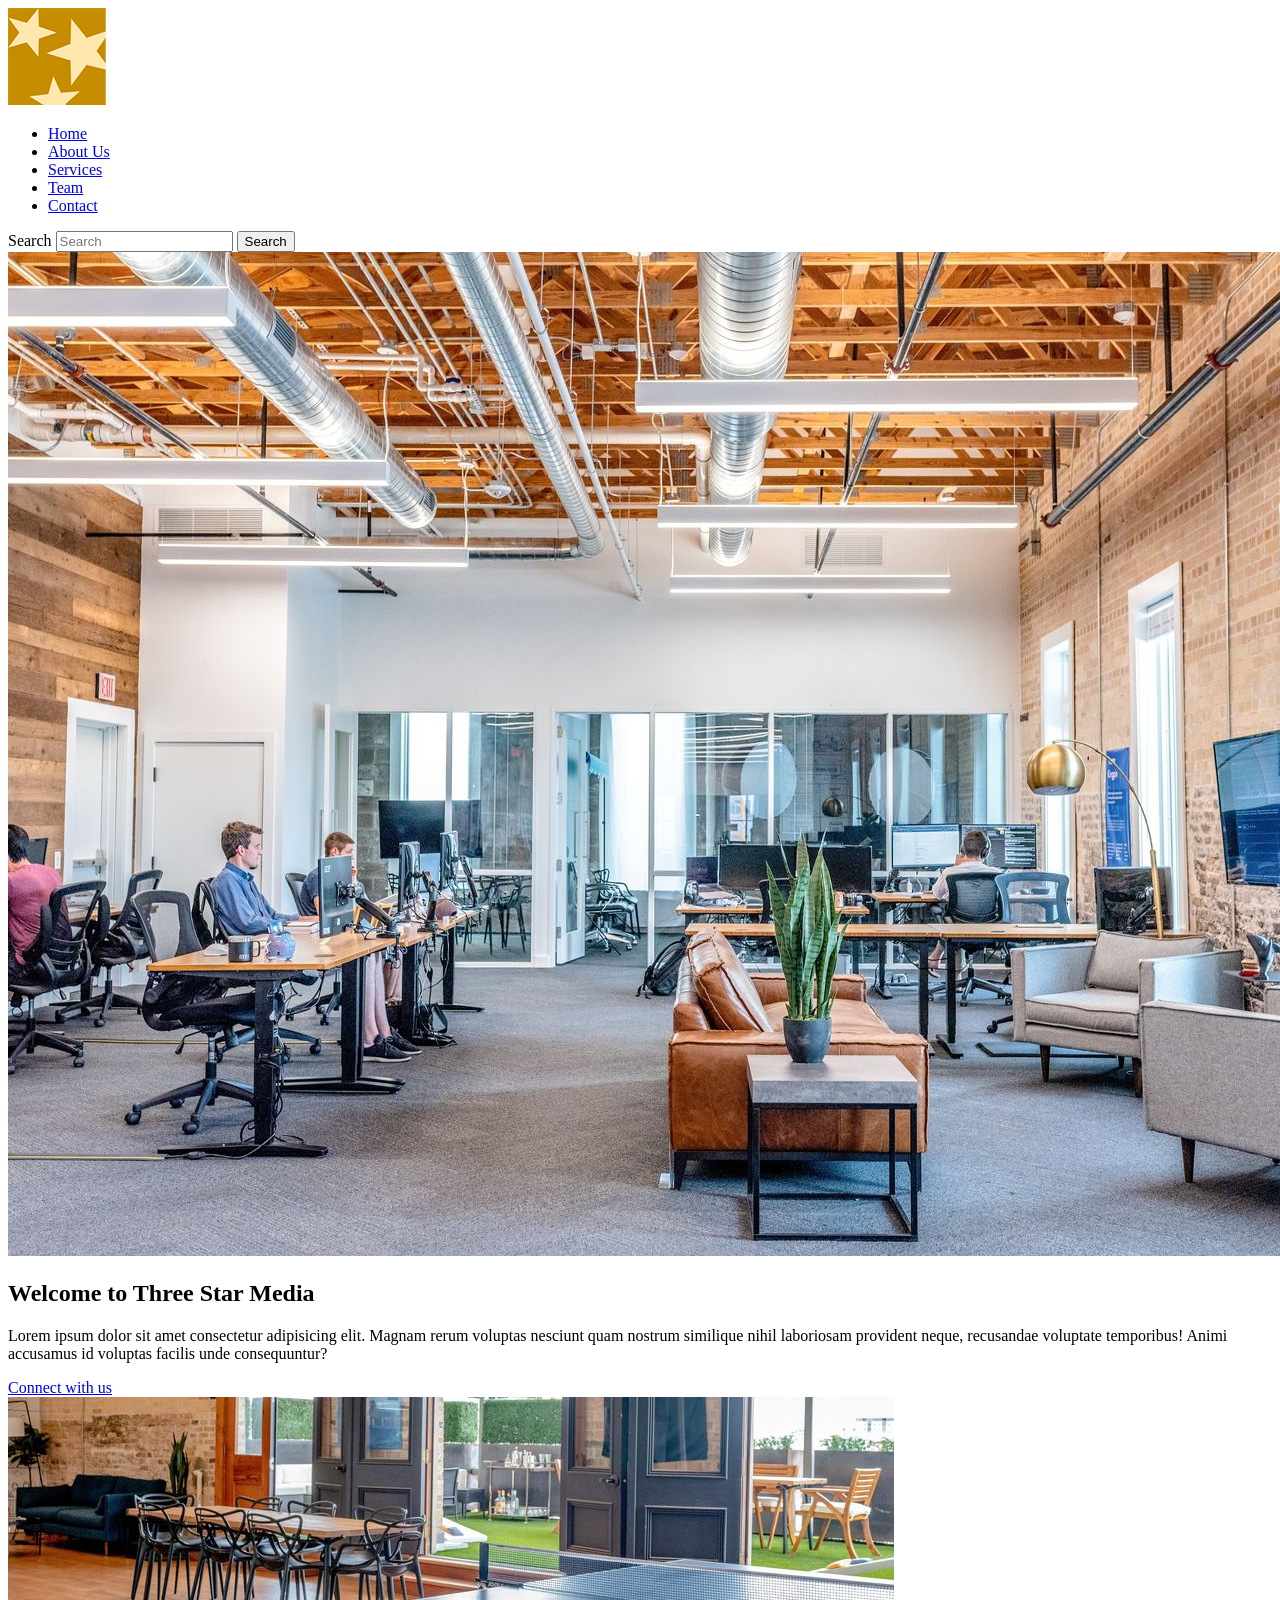
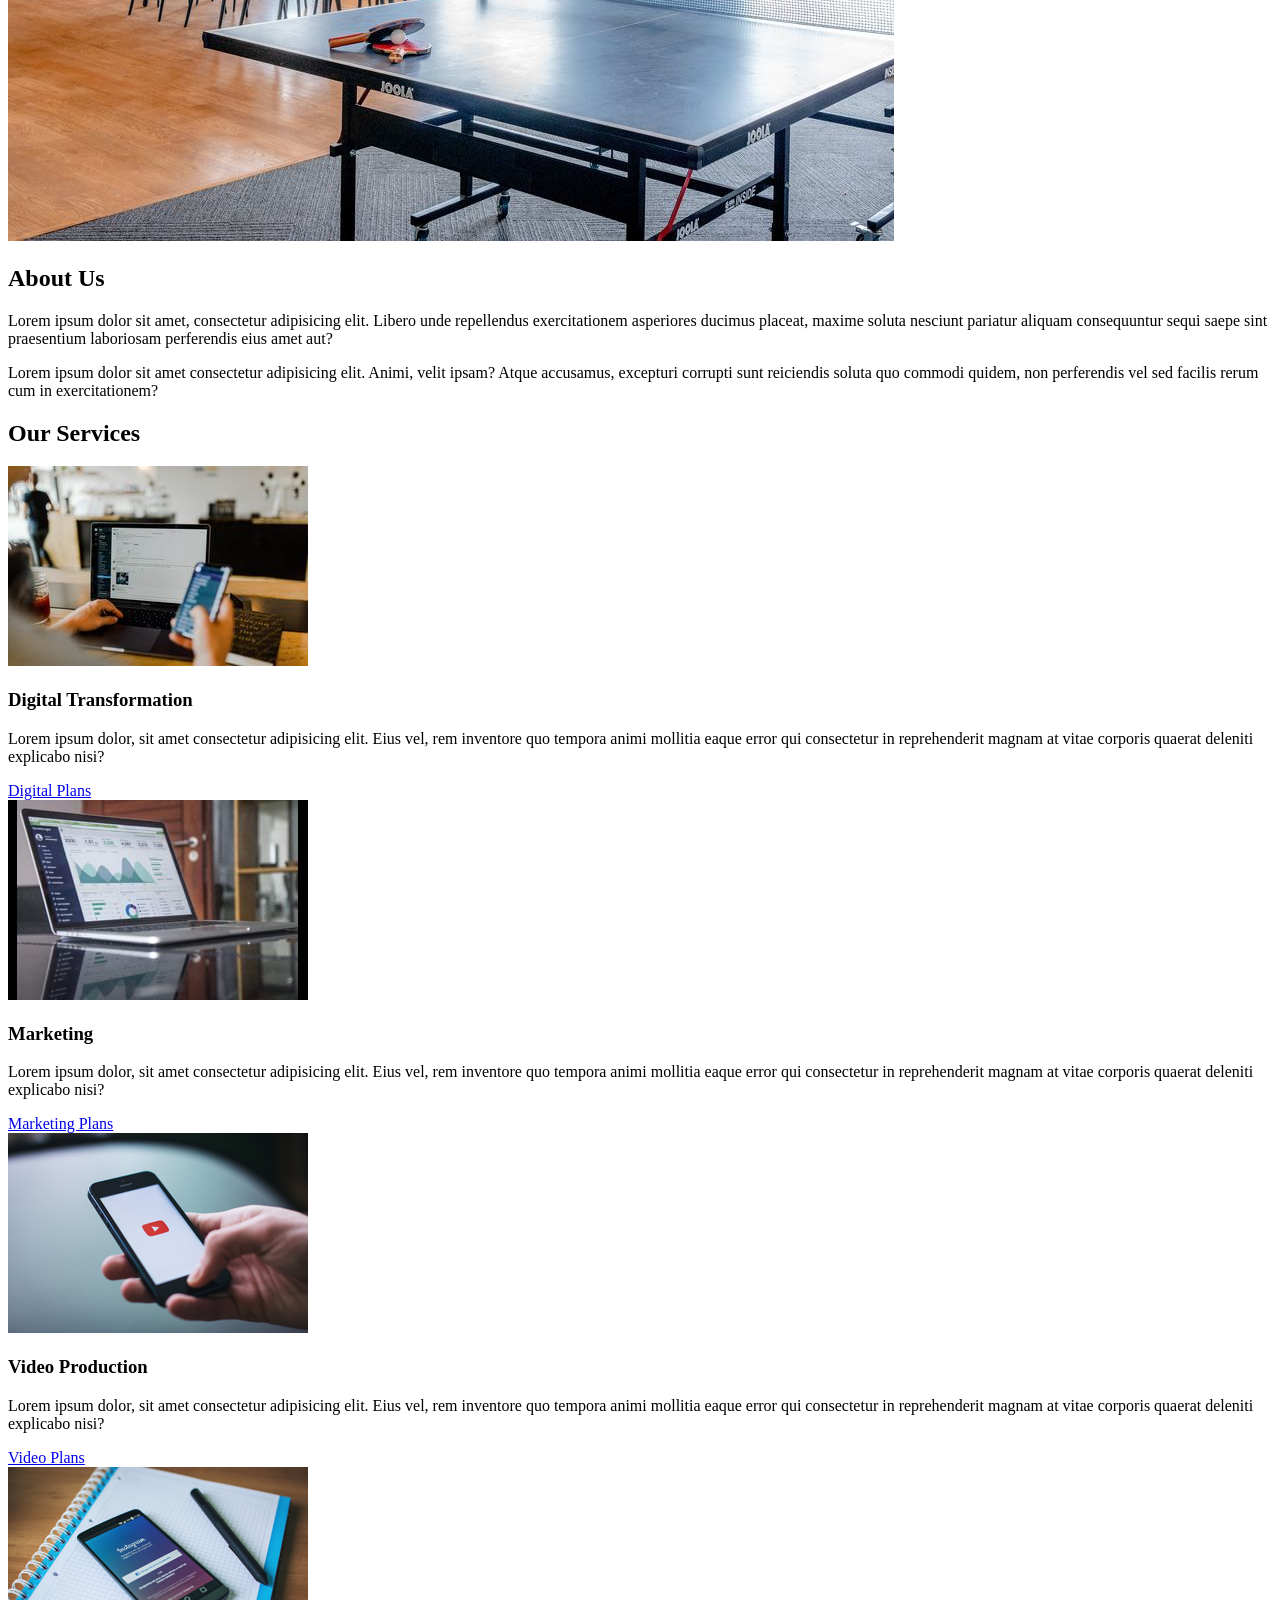
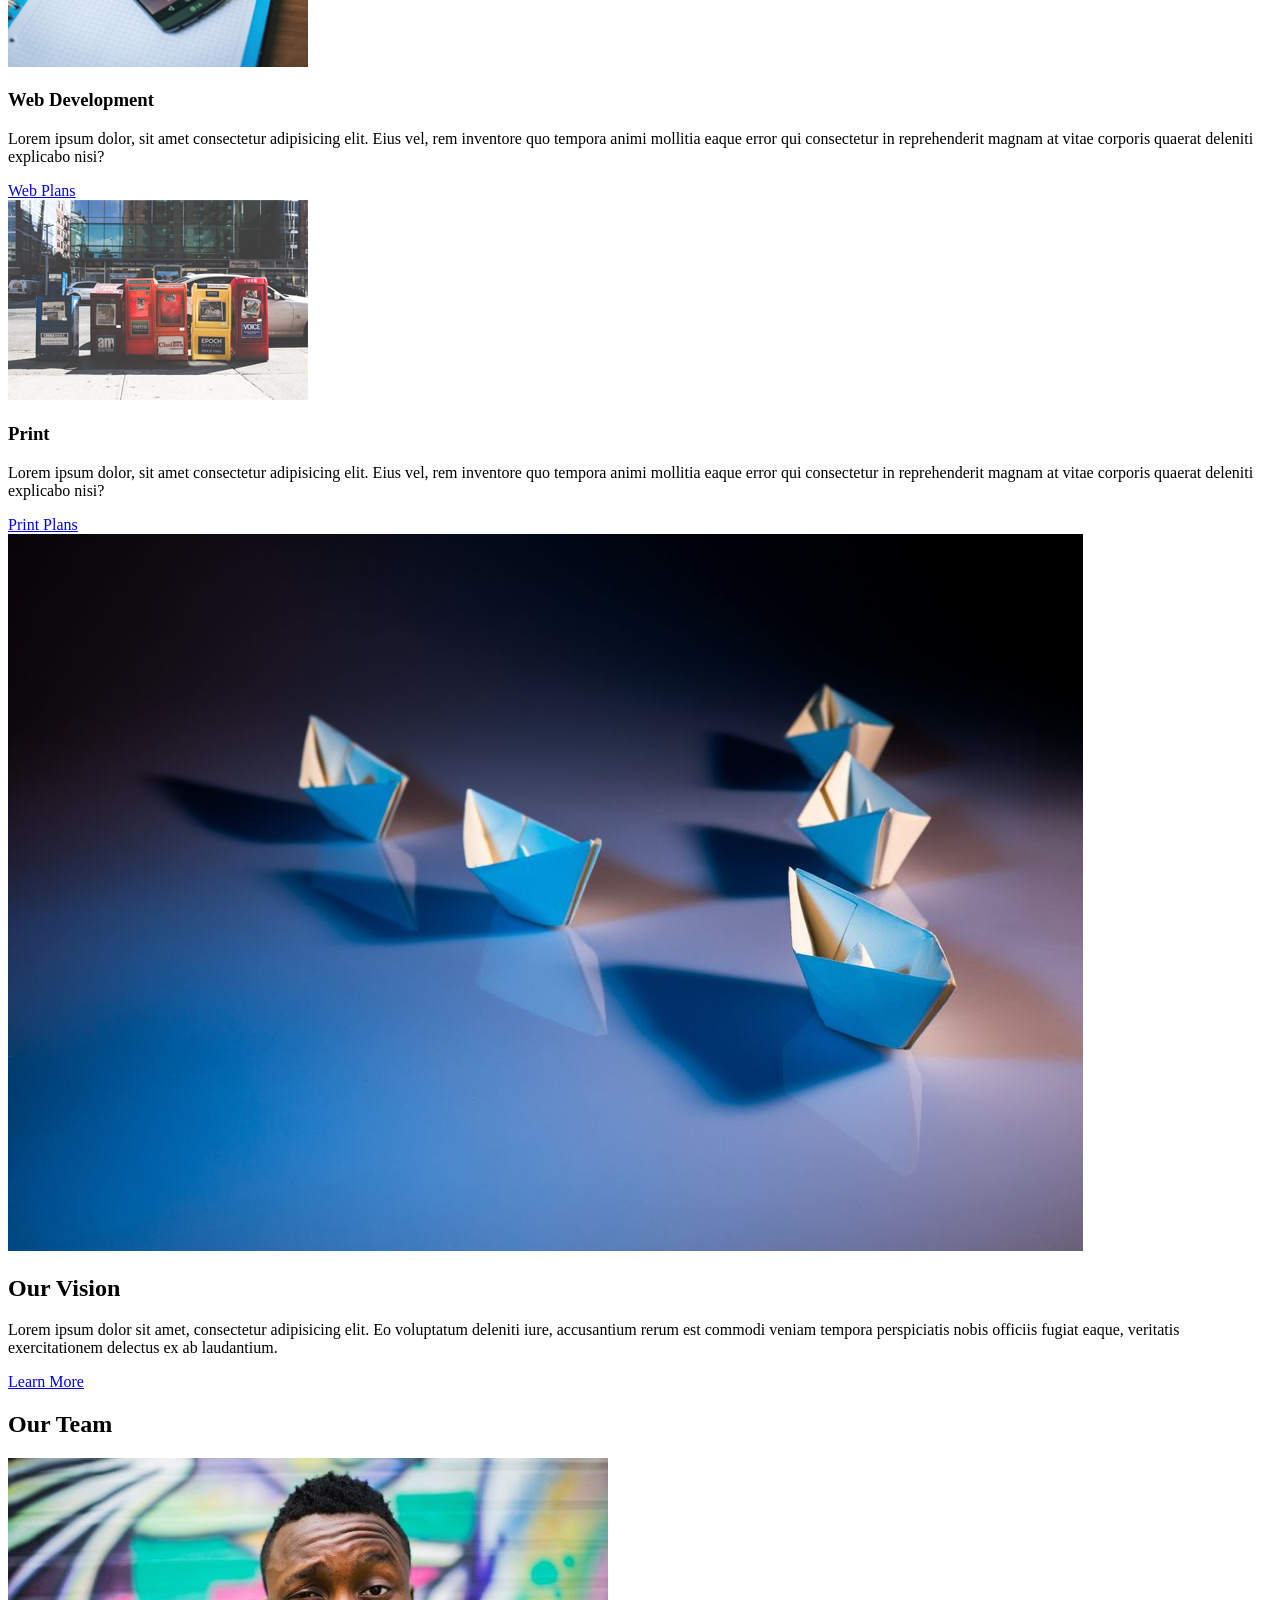
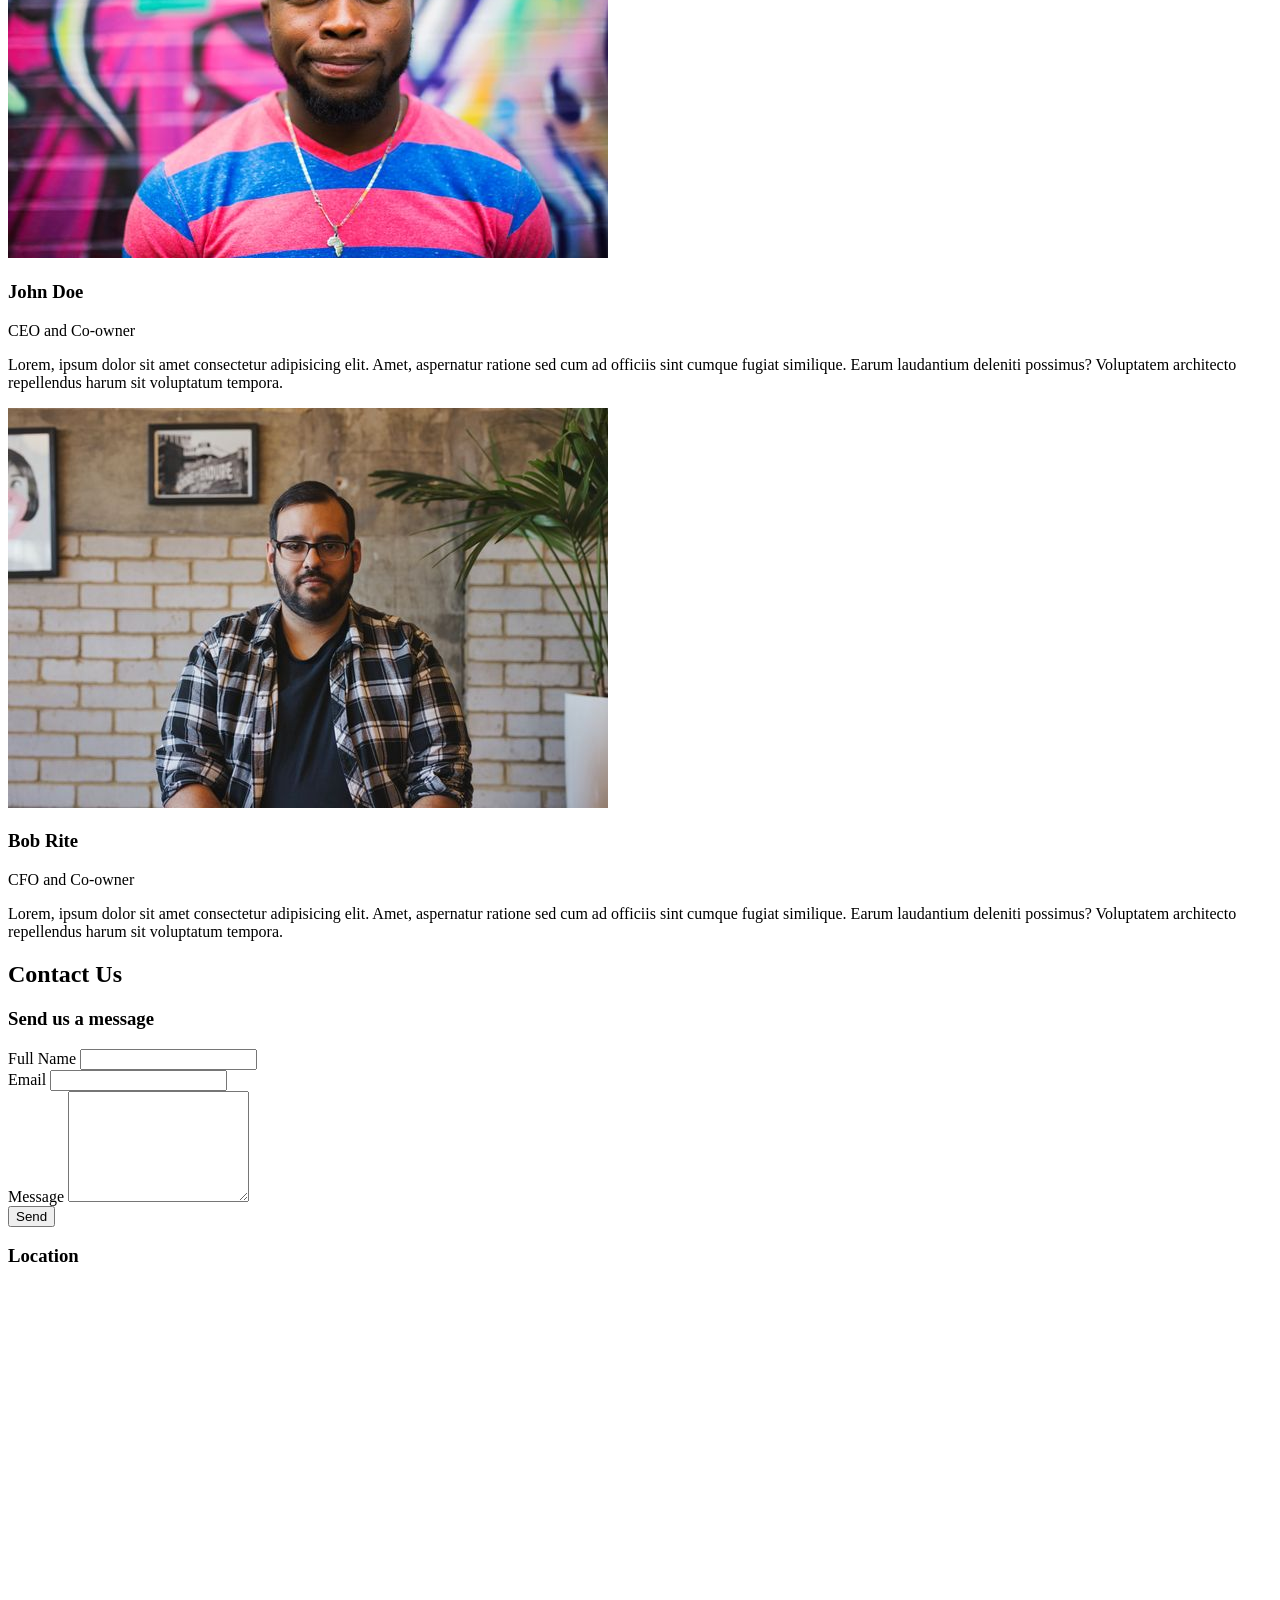
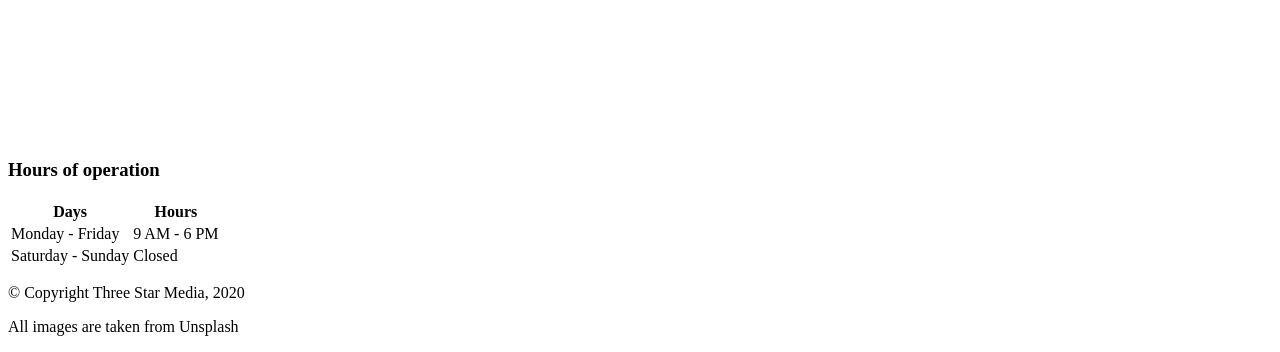
==== final-project/index.html @ 26c56f1b "final project" ====
<!DOCTYPE html>
<html lang="en">
<head>
  <!-- Basic page setup -->
  <meta charset="UTF-8">
  <meta name="viewport" content="width=device-width, initial-scale=1.0">
  <meta name="description" content="Three Star Media final project HTML mockup">
  <title>Three Star Media</title>
</head>
<body>
  <!-- Header -->
  <header class="site-header">
    <div class="wrapper header-wrapper">
      <!-- Logo -->
      <a href="index.html" class="logo-link">
        <img src="images/logo.png" alt="Three Star Media logo" class="logo-image">
      </a>

      <!-- Main navigation -->
      <nav class="main-nav" aria-label="Main navigation">
        <ul class="nav-list">
          <li class="nav-item"><a href="#home">Home</a></li>
          <li class="nav-item"><a href="#about">About Us</a></li>
          <li class="nav-item"><a href="#services">Services</a></li>
          <li class="nav-item"><a href="#team">Team</a></li>
          <li class="nav-item"><a href="#contact">Contact</a></li>
        </ul>
      </nav>

      <!-- Search form -->
      <form class="search-form" action="#" method="get">
        <label for="site-search">Search</label>
        <input type="search" id="site-search" name="q" placeholder="Search">
        <button type="submit">Search</button>
      </form>
    </div>
  </header>

  <!-- Main content -->
  <main>
    <!-- Hero section -->
    <section id="home" class="hero-section">
      <div class="wrapper hero-wrapper">
        <img src="images/main-banner.jpg" alt="Modern office interior" class="hero-image">
        <div class="hero-content">
          <h1>Welcome to Three Star Media</h1>
          <p>
            Lorem ipsum dolor sit amet consectetur adipisicing elit. Magnam rerum voluptas nesciunt quam nostrum
            similique nihil laboriosam provident neque, recusandae voluptate temporibus! Animi accusamus id voluptas
            facilis unde consequuntur?
          </p>
          <a href="#contact" class="hero-link">Connect with us</a>
        </div>
      </div>
    </section>

    <!-- About section -->
    <section id="about" class="about-section">
      <div class="wrapper about-wrapper">
        <div class="about-image-box">
          <img src="images/about-us.jpg" alt="Recreation room with table tennis table" class="about-image">
        </div>

        <div class="about-content">
          <h2>About Us</h2>
          <p>
            Lorem ipsum dolor sit amet, consectetur adipisicing elit. Libero unde repellendus exercitationem
            asperiores ducimus placeat, maxime soluta nesciunt pariatur aliquam consequuntur sequi saepe sint
            praesentium laboriosam perferendis eius amet aut?
          </p>
          <p>
            Lorem ipsum dolor sit amet consectetur adipisicing elit. Animi, velit ipsam? Atque accusamus, excepturi
            corrupti sunt reiciendis soluta quo commodi quidem, non perferendis vel sed facilis rerum cum in
            exercitationem?
          </p>
        </div>
      </div>
    </section>

    <!-- Services section -->
    <section id="services" class="services-section">
      <div class="wrapper">
        <h2>Our Services</h2>

        <div class="services-grid">
          <article class="service-card service-card-digital">
            <img src="images/digital.jpg" alt="Person using a laptop and phone" class="service-image">
            <div class="service-content">
              <h3>Digital Transformation</h3>
              <p>
                Lorem ipsum dolor, sit amet consectetur adipisicing elit. Eius vel, rem inventore quo tempora animi
                mollitia eaque error qui consectetur in reprehenderit magnam at vitae corporis quaerat deleniti
                explicabo nisi?
              </p>
              <a href="#" class="service-link">Digital Plans</a>
            </div>
          </article>

          <article class="service-card service-card-marketing">
            <img src="images/marketing.jpg" alt="Laptop showing analytics dashboard" class="service-image">
            <div class="service-content">
              <h3>Marketing</h3>
              <p>
                Lorem ipsum dolor, sit amet consectetur adipisicing elit. Eius vel, rem inventore quo tempora animi
                mollitia eaque error qui consectetur in reprehenderit magnam at vitae corporis quaerat deleniti
                explicabo nisi?
              </p>
              <a href="#" class="service-link">Marketing Plans</a>
            </div>
          </article>

          <article class="service-card service-card-video">
            <img src="images/video.jpg" alt="Phone displaying a video play icon" class="service-image">
            <div class="service-content">
              <h3>Video Production</h3>
              <p>
                Lorem ipsum dolor, sit amet consectetur adipisicing elit. Eius vel, rem inventore quo tempora animi
                mollitia eaque error qui consectetur in reprehenderit magnam at vitae corporis quaerat deleniti
                explicabo nisi?
              </p>
              <a href="#" class="service-link">Video Plans</a>
            </div>
          </article>

          <article class="service-card service-card-web">
            <img src="images/web.jpg" alt="Smartphone resting on a notebook" class="service-image">
            <div class="service-content">
              <h3>Web Development</h3>
              <p>
                Lorem ipsum dolor, sit amet consectetur adipisicing elit. Eius vel, rem inventore quo tempora animi
                mollitia eaque error qui consectetur in reprehenderit magnam at vitae corporis quaerat deleniti
                explicabo nisi?
              </p>
              <a href="#" class="service-link">Web Plans</a>
            </div>
          </article>

          <article class="service-card service-card-print">
            <img src="images/print.jpg" alt="Printed newspapers or magazines in a row" class="service-image">
            <div class="service-content">
              <h3>Print</h3>
              <p>
                Lorem ipsum dolor, sit amet consectetur adipisicing elit. Eius vel, rem inventore quo tempora animi
                mollitia eaque error qui consectetur in reprehenderit magnam at vitae corporis quaerat deleniti
                explicabo nisi?
              </p>
              <a href="#" class="service-link">Print Plans</a>
            </div>
          </article>
        </div>
      </div>
    </section>

    <!-- Vision section -->
    <section class="vision-section">
      <div class="wrapper vision-wrapper">
        <img src="images/vision.jpg" alt="Abstract folded paper boats on a blue background" class="vision-image">
        <div class="vision-content">
          <h2>Our Vision</h2>
          <p>
            Lorem ipsum dolor sit amet, consectetur adipisicing elit. Eo voluptatum deleniti iure, accusantium rerum
            est commodi veniam tempora perspiciatis nobis officiis fugiat eaque, veritatis exercitationem delectus ex
            ab laudantium.
          </p>
          <a href="#" class="vision-link">Learn More</a>
        </div>
      </div>
    </section>

    <!-- Team section -->
    <section id="team" class="team-section">
      <div class="wrapper">
        <h2>Our Team</h2>

        <div class="team-grid">
          <article class="team-card">
            <img src="images/john.jpg" alt="Portrait of John Doe" class="team-image">
            <div class="team-content">
              <h3>John Doe</h3>
              <p class="team-role">CEO and Co-owner</p>
              <p>
                Lorem, ipsum dolor sit amet consectetur adipisicing elit. Amet, aspernatur ratione sed cum ad officiis
                sint cumque fugiat similique. Earum laudantium deleniti possimus? Voluptatem architecto repellendus
                harum sit voluptatum tempora.
              </p>
            </div>
          </article>

          <article class="team-card">
            <img src="images/bob.jpg" alt="Portrait of Bob Rite" class="team-image">
            <div class="team-content">
              <h3>Bob Rite</h3>
              <p class="team-role">CFO and Co-owner</p>
              <p>
                Lorem, ipsum dolor sit amet consectetur adipisicing elit. Amet, aspernatur ratione sed cum ad officiis
                sint cumque fugiat similique. Earum laudantium deleniti possimus? Voluptatem architecto repellendus
                harum sit voluptatum tempora.
              </p>
            </div>
          </article>
        </div>
      </div>
    </section>

    <!-- Contact section -->
    <section id="contact" class="contact-section">
      <div class="wrapper">
        <h2>Contact Us</h2>

        <div class="contact-grid">
          <div class="contact-form-box">
            <h3>Send us a message</h3>
            <form action="#" method="post" class="contact-form">
              <div class="form-group">
                <label for="fullname">Full Name</label>
                <input type="text" id="fullname" name="fullname">
              </div>

              <div class="form-group">
                <label for="email">Email</label>
                <input type="email" id="email" name="email">
              </div>

              <div class="form-group">
                <label for="message">Message</label>
                <textarea id="message" name="message" rows="7"></textarea>
              </div>

              <button type="submit">Send</button>
            </form>
          </div>

          <div class="location-box">
            <h3>Location</h3>
            <iframe
              src="https://www.google.com/maps?q=Algonquin%20College%201385%20Woodroffe%20Ave%20Nepean%20ON&output=embed"
              width="600"
              height="450"
              style="border:0;"
              allowfullscreen=""
              loading="lazy"
              referrerpolicy="no-referrer-when-downgrade">
            </iframe>
          </div>
        </div>

        <div class="hours-box">
          <h3>Hours of operation</h3>
          <table class="hours-table">
            <thead>
              <tr>
                <th>Days</th>
                <th>Hours</th>
              </tr>
            </thead>
            <tbody>
              <tr>
                <td>Monday - Friday</td>
                <td>9 AM - 6 PM</td>
              </tr>
              <tr>
                <td>Saturday - Sunday</td>
                <td>Closed</td>
              </tr>
            </tbody>
          </table>
        </div>
      </div>
    </section>
  </main>

  <!-- Footer -->
  <footer class="site-footer">
    <div class="wrapper footer-wrapper">
      <p>&copy; Copyright Three Star Media, 2020</p>
      <p>All images are taken from Unsplash</p>
    </div>
  </footer>
</body>
</html>
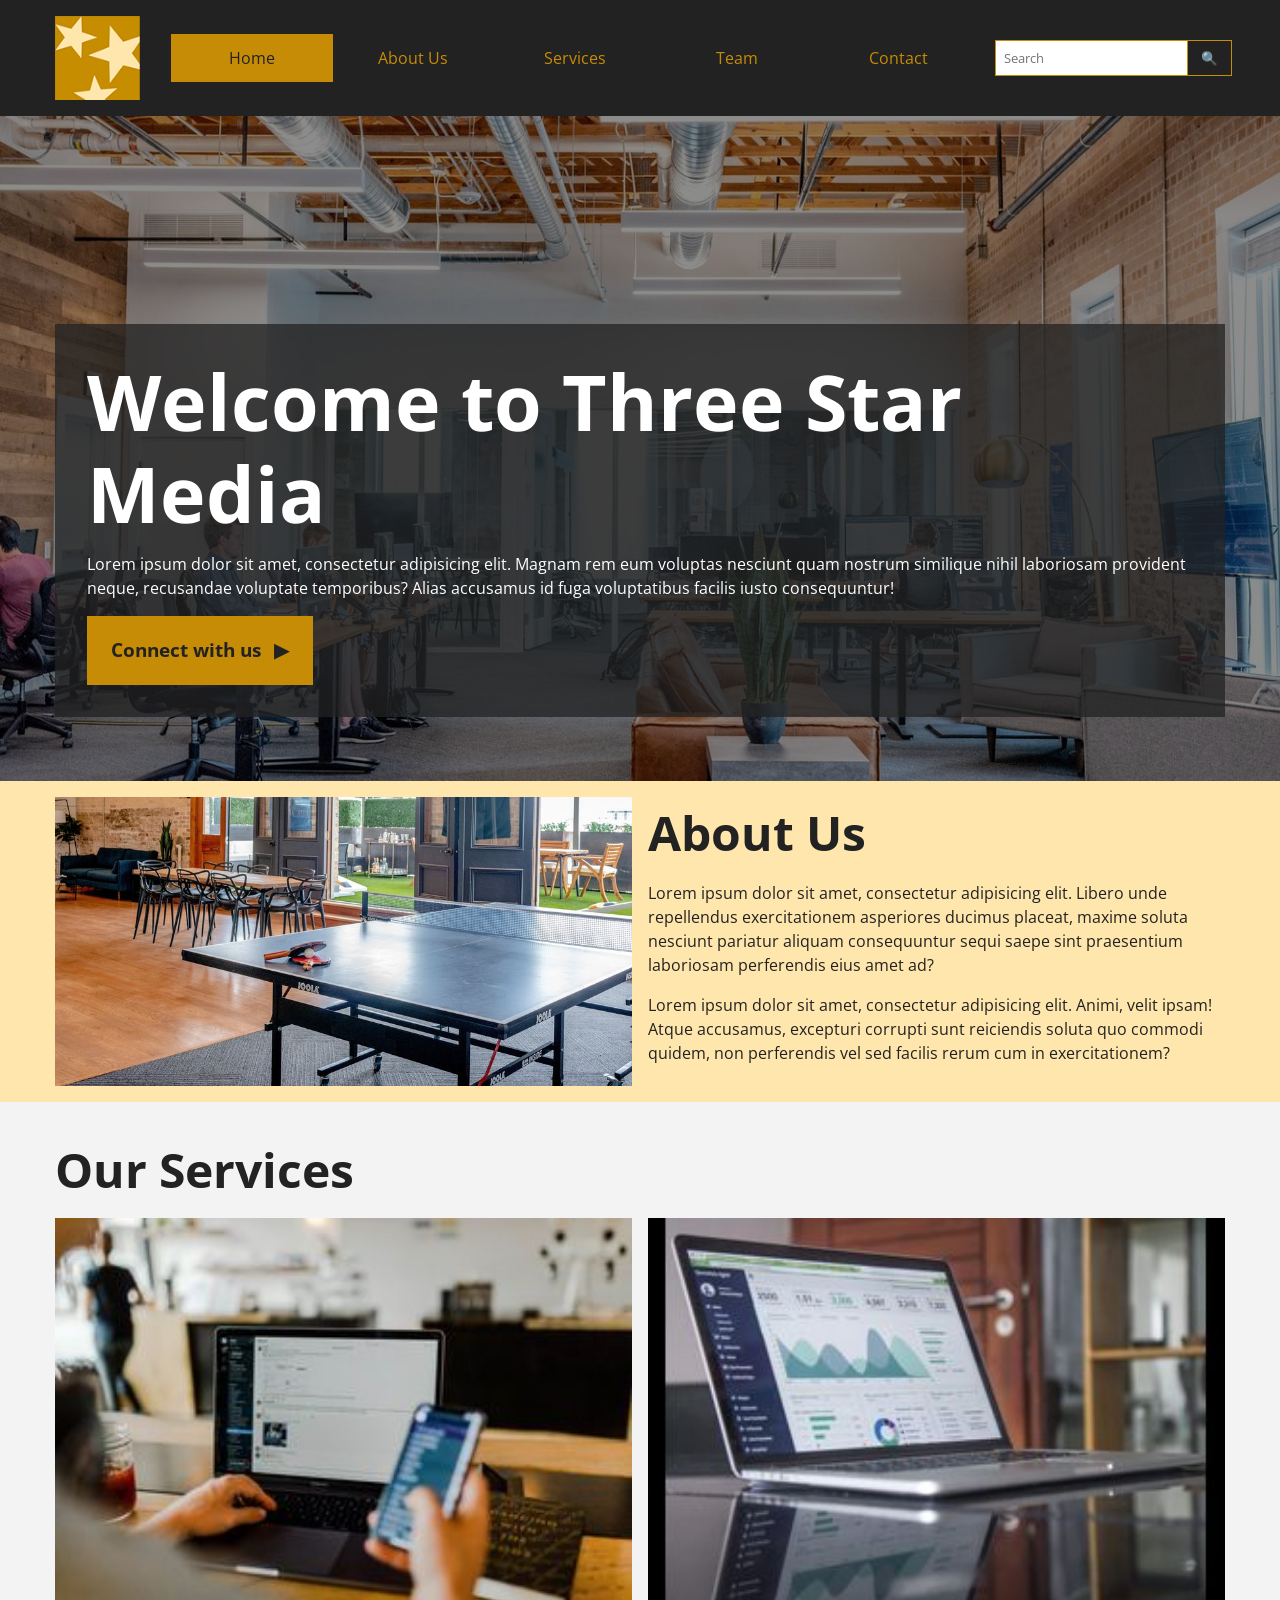
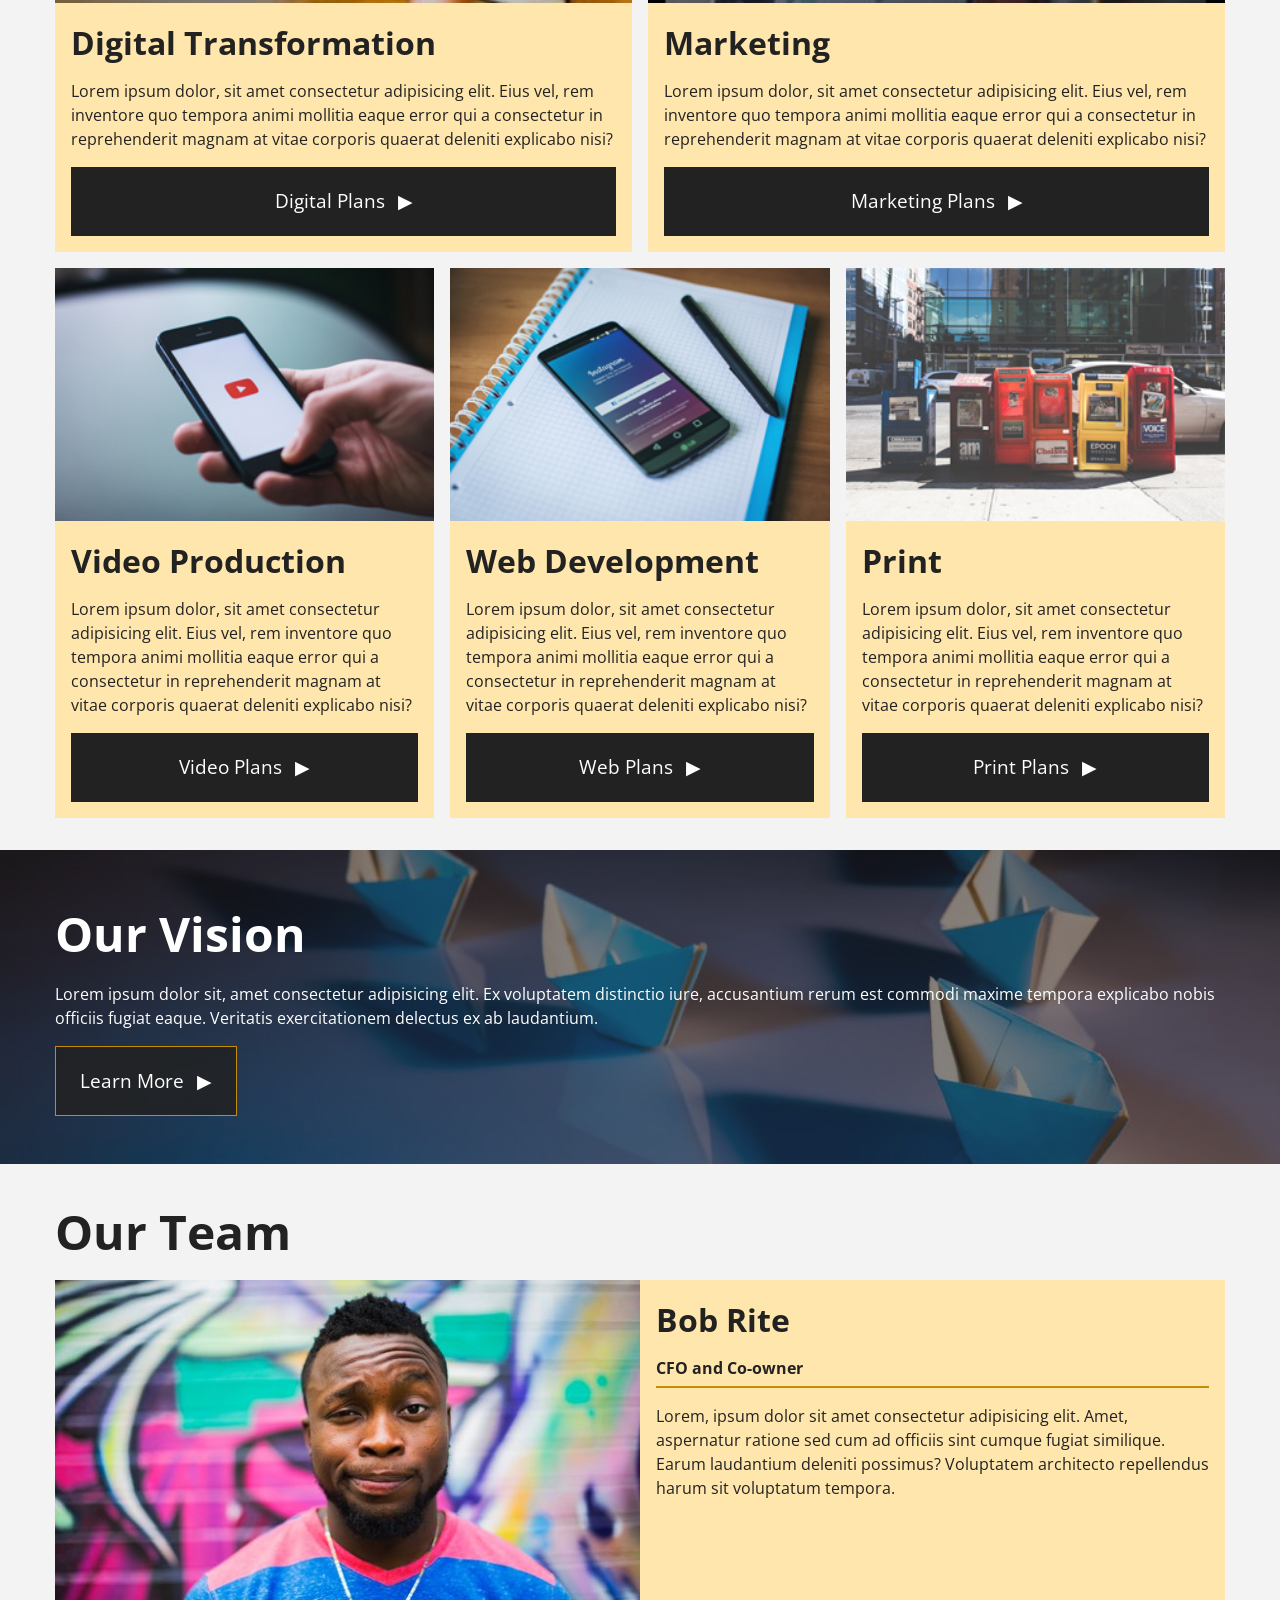
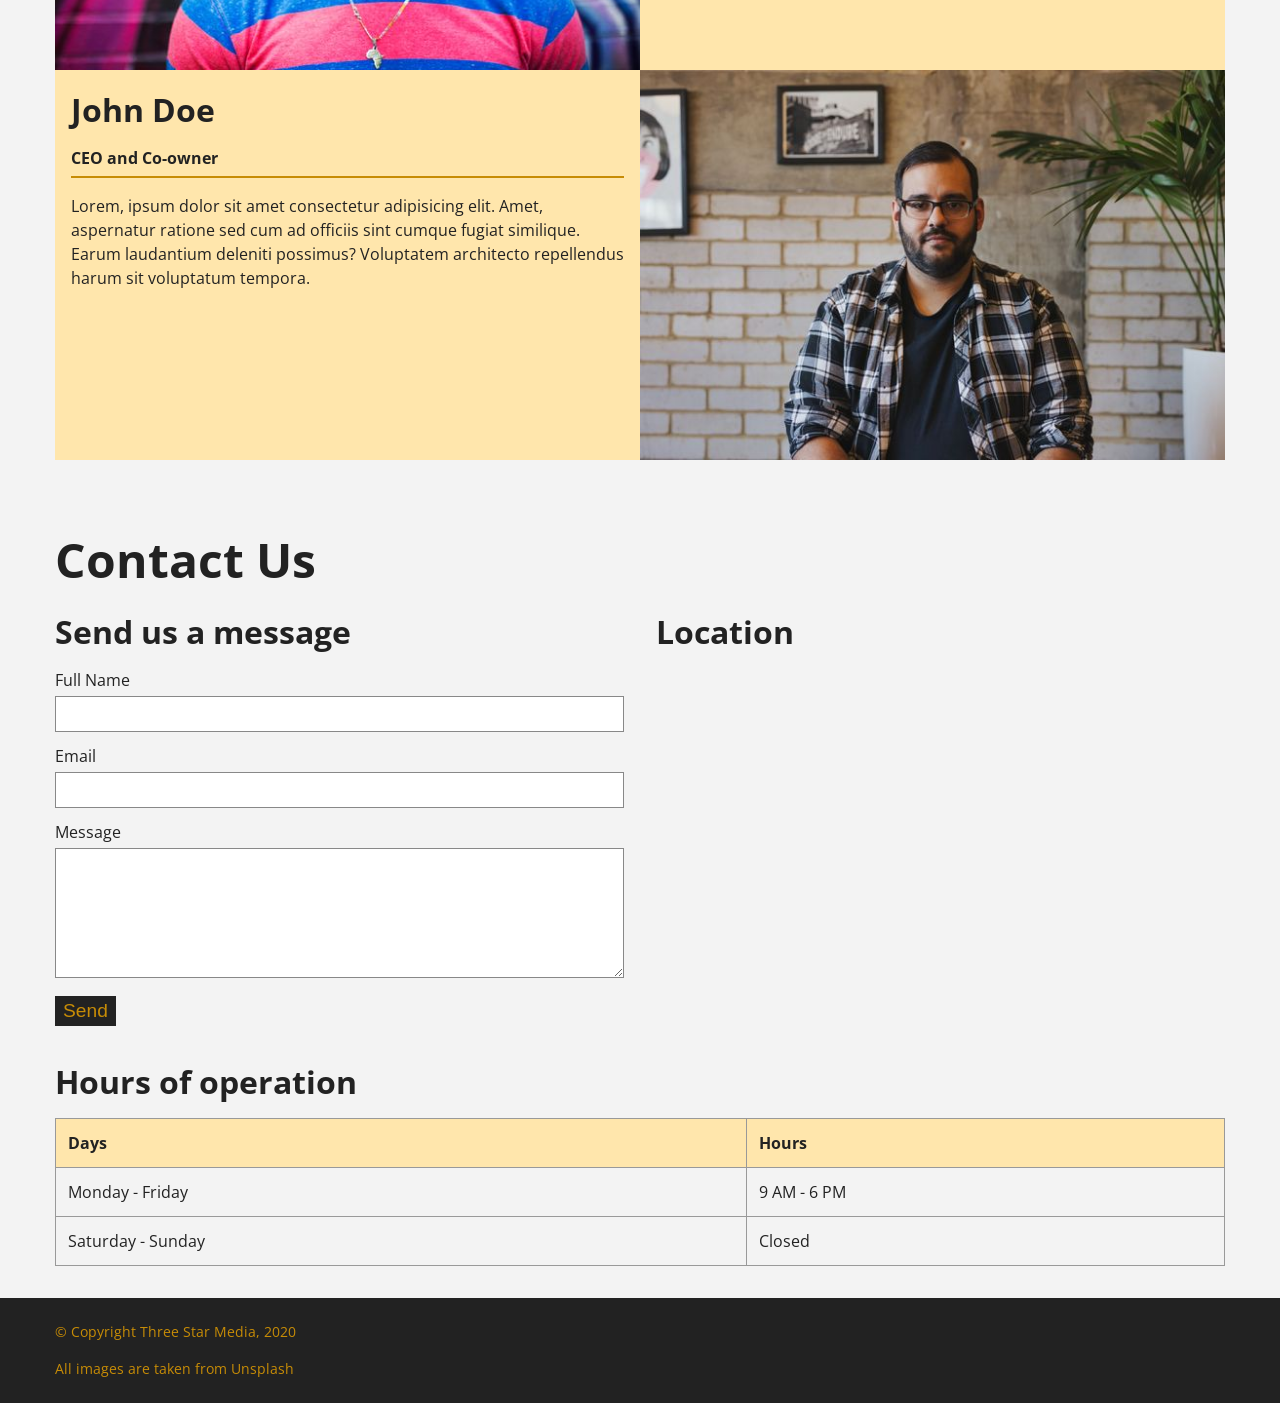
==== commit 048dec07: "final project" ====
--- a/final-project/index.html
+++ b/final-project/index.html
@@ -1,252 +1,233 @@
 <!DOCTYPE html>
 <html lang="en">
 <head>
-  <!-- Basic page setup -->
   <meta charset="UTF-8">
   <meta name="viewport" content="width=device-width, initial-scale=1.0">
-  <meta name="description" content="Three Star Media final project HTML mockup">
   <title>Three Star Media</title>
+  <link rel="preconnect" href="https://fonts.googleapis.com">
+  <link rel="preconnect" href="https://fonts.gstatic.com" crossorigin>
+  <link href="https://fonts.googleapis.com/css2?family=Open+Sans:wght@400;700&display=swap" rel="stylesheet">
+  <link rel="stylesheet" href="css/main.css">
 </head>
 <body>
-  <!-- Header -->
-  <header class="site-header">
-    <div class="wrapper header-wrapper">
-      <!-- Logo -->
-      <a href="index.html" class="logo-link">
-        <img src="images/logo.png" alt="Three Star Media logo" class="logo-image">
+  <header class="site-header" id="home">
+    <div class="container nav-container">
+      <a href="#home" class="logo-link">
+        <img src="images/logo.png" alt="Three Star Media logo" class="logo">
       </a>
 
-      <!-- Main navigation -->
-      <nav class="main-nav" aria-label="Main navigation">
+      <nav class="site-nav" aria-label="Main navigation">
         <ul class="nav-list">
-          <li class="nav-item"><a href="#home">Home</a></li>
-          <li class="nav-item"><a href="#about">About Us</a></li>
-          <li class="nav-item"><a href="#services">Services</a></li>
-          <li class="nav-item"><a href="#team">Team</a></li>
-          <li class="nav-item"><a href="#contact">Contact</a></li>
+          <li><a href="#home" class="active">Home</a></li>
+          <li><a href="#about">About Us</a></li>
+          <li><a href="#services">Services</a></li>
+          <li><a href="#team">Team</a></li>
+          <li><a href="#contact">Contact</a></li>
         </ul>
       </nav>
 
-      <!-- Search form -->
       <form class="search-form" action="#" method="get">
-        <label for="site-search">Search</label>
+        <label for="site-search" class="sr-only">Search</label>
         <input type="search" id="site-search" name="q" placeholder="Search">
-        <button type="submit">Search</button>
+        <button type="submit" aria-label="Search">&#128269;</button>
       </form>
     </div>
   </header>
 
-  <!-- Main content -->
   <main>
-    <!-- Hero section -->
-    <section id="home" class="hero-section">
-      <div class="wrapper hero-wrapper">
-        <img src="images/main-banner.jpg" alt="Modern office interior" class="hero-image">
-        <div class="hero-content">
-          <h1>Welcome to Three Star Media</h1>
-          <p>
-            Lorem ipsum dolor sit amet consectetur adipisicing elit. Magnam rerum voluptas nesciunt quam nostrum
-            similique nihil laboriosam provident neque, recusandae voluptate temporibus! Animi accusamus id voluptas
-            facilis unde consequuntur?
-          </p>
-          <a href="#contact" class="hero-link">Connect with us</a>
-        </div>
-      </div>
-    </section>
-
-    <!-- About section -->
-    <section id="about" class="about-section">
-      <div class="wrapper about-wrapper">
-        <div class="about-image-box">
-          <img src="images/about-us.jpg" alt="Recreation room with table tennis table" class="about-image">
-        </div>
-
+    <section class="hero-banner">
+      <div class="hero-overlay">
+        <div class="container hero-content">
+          <div class="hero-box">
+            <h1>Welcome to Three Star Media</h1>
+            <p>
+              Lorem ipsum dolor sit amet, consectetur adipisicing elit. Magnam rem eum
+              voluptas nesciunt quam nostrum similique nihil laboriosam provident neque,
+              recusandae voluptate temporibus? Alias accusamus id fuga voluptatibus facilis
+              iusto consequuntur!
+            </p>
+            <a href="#contact" class="btn btn-primary">Connect with us <span>&#9654;</span></a>
+          </div>
+        </div>
+      </div>
+    </section>
+
+    <section class="about-section" id="about">
+      <div class="container about-grid">
+        <div class="about-image-wrap">
+          <img src="images/about-us.jpg" alt="Office recreation space with a table tennis table" class="responsive-img">
+        </div>
         <div class="about-content">
           <h2>About Us</h2>
           <p>
-            Lorem ipsum dolor sit amet, consectetur adipisicing elit. Libero unde repellendus exercitationem
-            asperiores ducimus placeat, maxime soluta nesciunt pariatur aliquam consequuntur sequi saepe sint
-            praesentium laboriosam perferendis eius amet aut?
+            Lorem ipsum dolor sit amet, consectetur adipisicing elit. Libero unde repellendus
+            exercitationem asperiores ducimus placeat, maxime soluta nesciunt pariatur aliquam
+            consequuntur sequi saepe sint praesentium laboriosam perferendis eius amet ad?
           </p>
           <p>
-            Lorem ipsum dolor sit amet consectetur adipisicing elit. Animi, velit ipsam? Atque accusamus, excepturi
-            corrupti sunt reiciendis soluta quo commodi quidem, non perferendis vel sed facilis rerum cum in
-            exercitationem?
+            Lorem ipsum dolor sit amet, consectetur adipisicing elit. Animi, velit ipsam!
+            Atque accusamus, excepturi corrupti sunt reiciendis soluta quo commodi quidem,
+            non perferendis vel sed facilis rerum cum in exercitationem?
           </p>
         </div>
       </div>
     </section>
 
-    <!-- Services section -->
-    <section id="services" class="services-section">
-      <div class="wrapper">
+    <section class="services-section" id="services">
+      <div class="container">
         <h2>Our Services</h2>
 
         <div class="services-grid">
-          <article class="service-card service-card-digital">
-            <img src="images/digital.jpg" alt="Person using a laptop and phone" class="service-image">
+          <article class="service-card service-digital">
+            <img src="images/digital.jpg" alt="Person using a laptop and phone for digital work" class="responsive-img">
             <div class="service-content">
               <h3>Digital Transformation</h3>
               <p>
-                Lorem ipsum dolor, sit amet consectetur adipisicing elit. Eius vel, rem inventore quo tempora animi
-                mollitia eaque error qui consectetur in reprehenderit magnam at vitae corporis quaerat deleniti
-                explicabo nisi?
-              </p>
-              <a href="#" class="service-link">Digital Plans</a>
-            </div>
-          </article>
-
-          <article class="service-card service-card-marketing">
-            <img src="images/marketing.jpg" alt="Laptop showing analytics dashboard" class="service-image">
+                Lorem ipsum dolor, sit amet consectetur adipisicing elit. Eius vel, rem inventore
+                quo tempora animi mollitia eaque error qui a consectetur in reprehenderit magnam at
+                vitae corporis quaerat deleniti explicabo nisi?
+              </p>
+              <a href="#" class="btn btn-dark">Digital Plans <span>&#9654;</span></a>
+            </div>
+          </article>
+
+          <article class="service-card service-marketing">
+            <img src="images/marketing.jpg" alt="Laptop showing marketing and analytics charts" class="responsive-img">
             <div class="service-content">
               <h3>Marketing</h3>
               <p>
-                Lorem ipsum dolor, sit amet consectetur adipisicing elit. Eius vel, rem inventore quo tempora animi
-                mollitia eaque error qui consectetur in reprehenderit magnam at vitae corporis quaerat deleniti
-                explicabo nisi?
-              </p>
-              <a href="#" class="service-link">Marketing Plans</a>
-            </div>
-          </article>
-
-          <article class="service-card service-card-video">
-            <img src="images/video.jpg" alt="Phone displaying a video play icon" class="service-image">
+                Lorem ipsum dolor, sit amet consectetur adipisicing elit. Eius vel, rem inventore
+                quo tempora animi mollitia eaque error qui a consectetur in reprehenderit magnam at
+                vitae corporis quaerat deleniti explicabo nisi?
+              </p>
+              <a href="#" class="btn btn-dark">Marketing Plans <span>&#9654;</span></a>
+            </div>
+          </article>
+
+          <article class="service-card service-video">
+            <img src="images/video.jpg" alt="Hand holding a phone with a video icon on screen" class="responsive-img">
             <div class="service-content">
               <h3>Video Production</h3>
               <p>
-                Lorem ipsum dolor, sit amet consectetur adipisicing elit. Eius vel, rem inventore quo tempora animi
-                mollitia eaque error qui consectetur in reprehenderit magnam at vitae corporis quaerat deleniti
-                explicabo nisi?
-              </p>
-              <a href="#" class="service-link">Video Plans</a>
-            </div>
-          </article>
-
-          <article class="service-card service-card-web">
-            <img src="images/web.jpg" alt="Smartphone resting on a notebook" class="service-image">
+                Lorem ipsum dolor, sit amet consectetur adipisicing elit. Eius vel, rem inventore
+                quo tempora animi mollitia eaque error qui a consectetur in reprehenderit magnam at
+                vitae corporis quaerat deleniti explicabo nisi?
+              </p>
+              <a href="#" class="btn btn-dark">Video Plans <span>&#9654;</span></a>
+            </div>
+          </article>
+
+          <article class="service-card service-web">
+            <img src="images/web.jpg" alt="Phone on a notebook representing web development" class="responsive-img">
             <div class="service-content">
               <h3>Web Development</h3>
               <p>
-                Lorem ipsum dolor, sit amet consectetur adipisicing elit. Eius vel, rem inventore quo tempora animi
-                mollitia eaque error qui consectetur in reprehenderit magnam at vitae corporis quaerat deleniti
-                explicabo nisi?
-              </p>
-              <a href="#" class="service-link">Web Plans</a>
-            </div>
-          </article>
-
-          <article class="service-card service-card-print">
-            <img src="images/print.jpg" alt="Printed newspapers or magazines in a row" class="service-image">
+                Lorem ipsum dolor, sit amet consectetur adipisicing elit. Eius vel, rem inventore
+                quo tempora animi mollitia eaque error qui a consectetur in reprehenderit magnam at
+                vitae corporis quaerat deleniti explicabo nisi?
+              </p>
+              <a href="#" class="btn btn-dark">Web Plans <span>&#9654;</span></a>
+            </div>
+          </article>
+
+          <article class="service-card service-print">
+            <img src="images/print.jpg" alt="Street newspapers and print media boxes" class="responsive-img">
             <div class="service-content">
               <h3>Print</h3>
               <p>
-                Lorem ipsum dolor, sit amet consectetur adipisicing elit. Eius vel, rem inventore quo tempora animi
-                mollitia eaque error qui consectetur in reprehenderit magnam at vitae corporis quaerat deleniti
-                explicabo nisi?
-              </p>
-              <a href="#" class="service-link">Print Plans</a>
-            </div>
-          </article>
-        </div>
-      </div>
-    </section>
-
-    <!-- Vision section -->
+                Lorem ipsum dolor, sit amet consectetur adipisicing elit. Eius vel, rem inventore
+                quo tempora animi mollitia eaque error qui a consectetur in reprehenderit magnam at
+                vitae corporis quaerat deleniti explicabo nisi?
+              </p>
+              <a href="#" class="btn btn-dark">Print Plans <span>&#9654;</span></a>
+            </div>
+          </article>
+        </div>
+      </div>
+    </section>
+
     <section class="vision-section">
-      <div class="wrapper vision-wrapper">
-        <img src="images/vision.jpg" alt="Abstract folded paper boats on a blue background" class="vision-image">
-        <div class="vision-content">
+      <div class="vision-overlay">
+        <div class="container vision-content">
           <h2>Our Vision</h2>
           <p>
-            Lorem ipsum dolor sit amet, consectetur adipisicing elit. Eo voluptatum deleniti iure, accusantium rerum
-            est commodi veniam tempora perspiciatis nobis officiis fugiat eaque, veritatis exercitationem delectus ex
-            ab laudantium.
+            Lorem ipsum dolor sit, amet consectetur adipisicing elit. Ex voluptatem distinctio iure,
+            accusantium rerum est commodi maxime tempora explicabo nobis officiis fugiat eaque.
+            Veritatis exercitationem delectus ex ab laudantium.
           </p>
-          <a href="#" class="vision-link">Learn More</a>
-        </div>
-      </div>
-    </section>
-
-    <!-- Team section -->
-    <section id="team" class="team-section">
-      <div class="wrapper">
+          <a href="#" class="btn btn-outline">Learn More <span>&#9654;</span></a>
+        </div>
+      </div>
+    </section>
+
+    <section class="team-section" id="team">
+      <div class="container">
         <h2>Our Team</h2>
 
         <div class="team-grid">
-          <article class="team-card">
-            <img src="images/john.jpg" alt="Portrait of John Doe" class="team-image">
-            <div class="team-content">
-              <h3>John Doe</h3>
-              <p class="team-role">CEO and Co-owner</p>
-              <p>
-                Lorem, ipsum dolor sit amet consectetur adipisicing elit. Amet, aspernatur ratione sed cum ad officiis
-                sint cumque fugiat similique. Earum laudantium deleniti possimus? Voluptatem architecto repellendus
-                harum sit voluptatum tempora.
-              </p>
-            </div>
-          </article>
-
-          <article class="team-card">
-            <img src="images/bob.jpg" alt="Portrait of Bob Rite" class="team-image">
-            <div class="team-content">
-              <h3>Bob Rite</h3>
-              <p class="team-role">CFO and Co-owner</p>
-              <p>
-                Lorem, ipsum dolor sit amet consectetur adipisicing elit. Amet, aspernatur ratione sed cum ad officiis
-                sint cumque fugiat similique. Earum laudantium deleniti possimus? Voluptatem architecto repellendus
-                harum sit voluptatum tempora.
-              </p>
-            </div>
-          </article>
-        </div>
-      </div>
-    </section>
-
-    <!-- Contact section -->
-    <section id="contact" class="contact-section">
-      <div class="wrapper">
+          <div class="team-member-image bob-order-image">
+            <img src="images/john.jpg" alt="Portrait of Bob Rite" class="responsive-img">
+          </div>
+          <article class="team-member-content bob-order-text">
+            <h3>Bob Rite</h3>
+            <h4>CFO and Co-owner</h4>
+            <p>
+              Lorem, ipsum dolor sit amet consectetur adipisicing elit. Amet, aspernatur ratione sed
+              cum ad officiis sint cumque fugiat similique. Earum laudantium deleniti possimus?
+              Voluptatem architecto repellendus harum sit voluptatum tempora.
+            </p>
+          </article>
+
+          <div class="team-member-image john-order-image">
+            <img src="images/bob.jpg" alt="Portrait of John Doe" class="responsive-img">
+          </div>
+          <article class="team-member-content john-order-text">
+            <h3>John Doe</h3>
+            <h4>CEO and Co-owner</h4>
+            <p>
+              Lorem, ipsum dolor sit amet consectetur adipisicing elit. Amet, aspernatur ratione sed
+              cum ad officiis sint cumque fugiat similique. Earum laudantium deleniti possimus?
+              Voluptatem architecto repellendus harum sit voluptatum tempora.
+            </p>
+          </article>
+        </div>
+      </div>
+    </section>
+
+    <section class="contact-section" id="contact">
+      <div class="container">
         <h2>Contact Us</h2>
 
         <div class="contact-grid">
-          <div class="contact-form-box">
+          <div class="contact-form-wrap">
             <h3>Send us a message</h3>
             <form action="#" method="post" class="contact-form">
-              <div class="form-group">
-                <label for="fullname">Full Name</label>
-                <input type="text" id="fullname" name="fullname">
-              </div>
-
-              <div class="form-group">
-                <label for="email">Email</label>
-                <input type="email" id="email" name="email">
-              </div>
-
-              <div class="form-group">
-                <label for="message">Message</label>
-                <textarea id="message" name="message" rows="7"></textarea>
-              </div>
-
-              <button type="submit">Send</button>
+              <label for="fullname">Full Name</label>
+              <input type="text" id="fullname" name="fullname">
+
+              <label for="email">Email</label>
+              <input type="email" id="email" name="email">
+
+              <label for="message">Message</label>
+              <textarea id="message" name="message"></textarea>
+
+              <button type="submit" class="btn btn-small">Send</button>
             </form>
           </div>
 
-          <div class="location-box">
+          <div class="location-wrap">
             <h3>Location</h3>
             <iframe
-              src="https://www.google.com/maps?q=Algonquin%20College%201385%20Woodroffe%20Ave%20Nepean%20ON&output=embed"
-              width="600"
-              height="450"
-              style="border:0;"
-              allowfullscreen=""
+              title="Algonquin College location map"
+              src="https://www.google.com/maps?q=Algonquin+College+Ottawa&output=embed"
               loading="lazy"
-              referrerpolicy="no-referrer-when-downgrade">
-            </iframe>
-          </div>
-        </div>
-
-        <div class="hours-box">
+              referrerpolicy="no-referrer-when-downgrade"></iframe>
+          </div>
+        </div>
+
+        <div class="hours-wrap">
           <h3>Hours of operation</h3>
-          <table class="hours-table">
+          <table>
             <thead>
               <tr>
                 <th>Days</th>
@@ -269,9 +250,8 @@
     </section>
   </main>
 
-  <!-- Footer -->
   <footer class="site-footer">
-    <div class="wrapper footer-wrapper">
+    <div class="container footer-content">
       <p>&copy; Copyright Three Star Media, 2020</p>
       <p>All images are taken from Unsplash</p>
     </div>
--- a/final-project/css/main.css
+++ b/final-project/css/main.css
@@ -0,0 +1,480 @@
+/* =========================
+   CSS RESET
+========================= */
+* {
+  box-sizing: border-box;
+  margin: 0;
+  padding: 0;
+}
+
+img {
+  display: block;
+  max-width: 100%;
+}
+
+/* =========================
+   BASE STYLES - MOBILE FIRST
+========================= */
+html {
+  scroll-behavior: smooth;
+}
+
+body {
+  font-family: 'Open Sans', sans-serif;
+  font-size: 16px;
+  line-height: 1.5;
+  color: #222;
+  background-color: #f3f3f3;
+}
+
+.container {
+  width: 100%;
+  max-width: 1200px;
+  margin: 0 auto;
+  padding: 0 15px;
+}
+
+.responsive-img {
+  width: 100%;
+  height: auto;
+}
+
+h1,
+h2,
+h3,
+h4 {
+  font-weight: 700;
+  margin-bottom: 0.75rem;
+}
+
+h1 {
+  font-size: 3rem;
+  line-height: 1.2;
+}
+
+h2 {
+  font-size: 2.8rem;
+}
+
+h3 {
+  font-size: 2rem;
+}
+
+h4 {
+  font-size: 1rem;
+  border-bottom: 2px solid #c78c06;
+  padding-bottom: 0.35rem;
+  margin-bottom: 1rem;
+}
+
+p {
+  margin-bottom: 1rem;
+}
+
+a {
+  text-decoration: none;
+}
+
+ul {
+  list-style: none;
+}
+
+.sr-only {
+  position: absolute;
+  width: 1px;
+  height: 1px;
+  padding: 0;
+  margin: -1px;
+  overflow: hidden;
+  clip: rect(0, 0, 0, 0);
+  white-space: nowrap;
+  border: 0;
+}
+
+.btn {
+  display: inline-block;
+  padding: 1.25rem 1.5rem;
+  font-size: 1.2rem;
+}
+
+.btn span {
+  margin-left: 0.5rem;
+}
+
+.btn-primary {
+  background-color: #c78c06;
+  color: #222;
+  font-weight: 700;
+}
+
+.btn-dark {
+  display: block;
+  background-color: #222;
+  color: white;
+  padding: 1.25rem 1rem;
+  text-align: center;
+  margin-top: 1rem;
+}
+
+.btn-outline {
+  color: white;
+  border: 1px solid #c78c06;
+  background-color: rgba(34, 34, 34, 0.85);
+}
+
+.btn-small {
+  padding: 0.25rem 0.5rem;
+  background-color: #222;
+  color: #c78c06;
+  border: none;
+  cursor: pointer;
+}
+
+/* =========================
+   HEADER
+========================= */
+.site-header {
+  background-color: #222;
+  padding: 1rem 0;
+}
+
+.nav-container {
+  display: flex;
+  flex-direction: column;
+  gap: 1rem;
+}
+
+.logo-link {
+  display: inline-block;
+  width: 85px;
+}
+
+.logo {
+  width: 100%;
+}
+
+.site-nav {
+  width: 100%;
+}
+
+.nav-list {
+  display: flex;
+  flex-direction: column;
+  align-items: center;
+  gap: 0.5rem;
+}
+
+.nav-list a {
+  display: block;
+  color: #c78c06;
+  padding: 0.75rem 1rem;
+  width: 100%;
+  text-align: center;
+}
+
+.nav-list a.active,
+.nav-list a:hover,
+.nav-list a:focus {
+  background-color: #c78c06;
+  color: #222;
+}
+
+.search-form {
+  display: flex;
+  width: 100%;
+}
+
+.search-form input {
+  flex: 1;
+  border: 1px solid #c78c06;
+  padding: 0.5rem;
+  font-family: inherit;
+}
+
+.search-form button {
+  border: 1px solid #c78c06;
+  border-left: none;
+  background-color: #222;
+  color: #c78c06;
+  padding: 0 0.8rem;
+  cursor: pointer;
+}
+
+/* =========================
+   HERO BANNER
+========================= */
+.hero-banner {
+  background: url('../images/main-banner.jpg') center center / cover no-repeat;
+}
+
+.hero-overlay {
+  background-color: rgba(0, 0, 0, 0.45);
+}
+
+.hero-content {
+  padding: 4rem 15px 2rem;
+}
+
+.hero-box {
+  background-color: rgba(34, 34, 34, 0.75);
+  color: white;
+  padding: 1rem;
+}
+
+/* =========================
+   ABOUT SECTION
+========================= */
+.about-section {
+  background-color: #ffe6ac;
+  padding: 1rem 0;
+}
+
+.about-grid {
+  display: grid;
+  grid-template-columns: 1fr;
+  gap: 1rem;
+}
+
+/* =========================
+   SERVICES SECTION
+========================= */
+.services-section {
+  padding: 2rem 0;
+}
+
+.services-grid {
+  display: grid;
+  grid-template-columns: 1fr;
+  gap: 1rem;
+}
+
+.service-card {
+  background-color: #ffe6ac;
+}
+
+.service-content {
+  padding: 1rem;
+}
+
+/* =========================
+   VISION SECTION
+========================= */
+.vision-section {
+  background: url('../images/vision.jpg') center center / cover no-repeat;
+}
+
+.vision-overlay {
+  background-color: rgba(34, 34, 34, 0.55);
+}
+
+.vision-content {
+  color: white;
+  padding: 2rem 15px;
+}
+
+/* =========================
+   TEAM SECTION
+========================= */
+.team-section {
+  padding: 2rem 0;
+}
+
+.team-grid {
+  display: grid;
+  grid-template-columns: 1fr;
+}
+
+.team-member-content {
+  background-color: #ffe6ac;
+  padding: 1rem;
+}
+
+.bob-order-image {
+  order: 1;
+}
+
+.bob-order-text {
+  order: 2;
+}
+
+.john-order-image {
+  order: 3;
+}
+
+.john-order-text {
+  order: 4;
+}
+
+/* =========================
+   CONTACT SECTION
+========================= */
+.contact-section {
+  padding: 2rem 0;
+}
+
+.contact-grid {
+  display: flex;
+  flex-direction: column;
+  gap: 2rem;
+}
+
+.contact-form label {
+  display: block;
+  margin-bottom: 0.25rem;
+}
+
+.contact-form input,
+.contact-form textarea {
+  width: 100%;
+  padding: 0.5rem;
+  border: 1px solid #888;
+  font-family: inherit;
+  margin-bottom: 0.75rem;
+}
+
+.contact-form textarea {
+  min-height: 130px;
+  resize: vertical;
+}
+
+.location-wrap iframe {
+  width: 100%;
+  min-height: 320px;
+  border: 0;
+}
+
+.hours-wrap {
+  margin-top: 2rem;
+}
+
+table {
+  width: 100%;
+  border-collapse: collapse;
+}
+
+th,
+td {
+  border: 1px solid #999;
+  padding: 0.75rem;
+  text-align: left;
+}
+
+th {
+  background-color: #ffe6ac;
+  font-weight: 700;
+}
+
+/* =========================
+   FOOTER
+========================= */
+.site-footer {
+  background-color: #222;
+  color: #c78c06;
+  padding: 1.5rem 0;
+  font-size: 0.85rem;
+}
+
+.footer-content p:last-child {
+  margin-bottom: 0;
+}
+
+/* =========================
+   MEDIA QUERY - 760PX AND UP
+========================= */
+@media screen and (min-width: 760px) {
+  h1 {
+    font-size: 4.8rem;
+  }
+
+  h2 {
+    font-size: 3rem;
+  }
+
+  .nav-container {
+    display: grid;
+    grid-template-columns: 100px 1fr 230px;
+    align-items: center;
+    gap: 1rem;
+  }
+
+  .nav-list {
+    flex-direction: row;
+    justify-content: center;
+    align-items: center;
+    gap: 0;
+  }
+
+  .nav-list li {
+    flex: 1;
+  }
+
+  .hero-content {
+    padding: 13rem 15px 4rem;
+  }
+
+  .hero-box {
+    padding: 2rem;
+  }
+
+  .about-grid {
+    grid-template-columns: 1fr 1fr;
+    align-items: start;
+  }
+
+  .services-grid {
+    grid-template-columns: repeat(6, 1fr);
+    grid-template-areas:
+      'digital digital digital marketing marketing marketing'
+      'video video web web print print';
+  }
+
+  .service-digital {
+    grid-area: digital;
+  }
+
+  .service-marketing {
+    grid-area: marketing;
+  }
+
+  .service-video {
+    grid-area: video;
+  }
+
+  .service-web {
+    grid-area: web;
+  }
+
+  .service-print {
+    grid-area: print;
+  }
+
+  .vision-content {
+    padding: 3rem 15px;
+  }
+
+  .team-grid {
+    grid-template-columns: 1fr 1fr;
+  }
+
+  .bob-order-image {
+    order: 1;
+  }
+
+  .bob-order-text {
+    order: 2;
+  }
+
+  .john-order-text {
+    order: 3;
+  }
+
+  .john-order-image {
+    order: 4;
+  }
+
+  .contact-grid {
+    display: grid;
+    grid-template-columns: 1fr 1fr;
+    align-items: start;
+  }
+}
